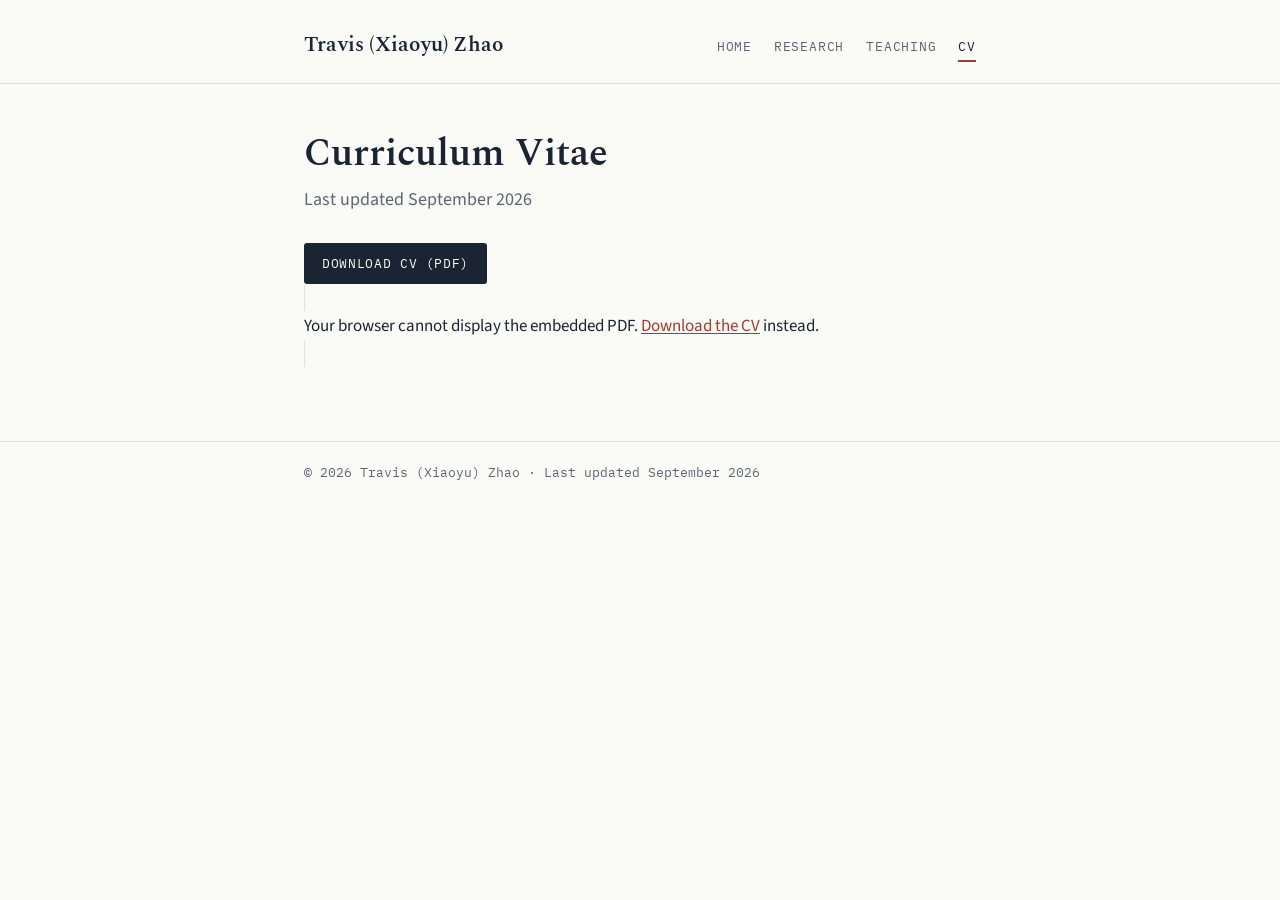
==== cv.html @ 4b036e80 "Migrate existing academic website to root with site-name metadata" ====
<!DOCTYPE html>
<html lang="en">
<head>
<meta charset="UTF-8">
<meta name="viewport" content="width=device-width, initial-scale=1.0">
<title>CV — Travis (Xiaoyu) Zhao</title>
<meta name="description" content="Curriculum vitae of Travis (Xiaoyu) Zhao, Finance Ph.D. candidate at UMass Amherst.">
<link rel="preconnect" href="https://fonts.googleapis.com">
<link href="https://fonts.googleapis.com/css2?family=Spectral:wght@400;600&family=Source+Sans+3:wght@400;600&family=IBM+Plex+Mono:wght@400;500&display=swap" rel="stylesheet">
<link rel="stylesheet" href="style.css">
<link rel="canonical" href="https://traviszhao1128.github.io/cv.html">
<meta property="og:site_name" content="Travis Zhao">
</head>
<body>

<header>
  <div class="wrap header-inner">
    <a class="brand" href="index.html">
      <span class="brand-name">Travis (Xiaoyu) Zhao</span>
    </a>
    <nav aria-label="Main">
      <a href="index.html">Home</a>
      <a href="research.html">Research</a>
      <a href="teaching.html">Teaching</a>
      <a href="cv.html" aria-current="page">CV</a>
    </nav>
  </div>
</header>

<main>
  <div class="wrap">
    <h1>Curriculum Vitae</h1>
    <p class="subtitle">Last updated September 2026</p>

    <p><a class="btn" href="assets/Zhao_CV.pdf">Download CV (PDF)</a></p>

    <object class="cv-frame" data="assets/Zhao_CV.pdf" type="application/pdf" aria-label="Embedded CV PDF">
      <p>Your browser cannot display the embedded PDF. <a href="assets/Zhao_CV.pdf">Download the CV</a> instead.</p>
    </object>
  </div>
</main>

<footer>
  <div class="wrap">© 2026 Travis (Xiaoyu) Zhao · Last updated September 2026</div>
</footer>

</body>
</html>
---- style.css ----
/* Travis (Xiaoyu) Zhao — academic site
   Palette: ink #1B2432 / paper #FAFAF7 / seal #A63A2B / slate #5B6572 / hairline #E3E1DA
   Type: Spectral (display) / Source Sans 3 (body) / IBM Plex Mono (meta) */

:root {
  --ink: #1B2432;
  --paper: #FAFAF7;
  --seal: #A63A2B;
  --slate: #5B6572;
  --hairline: #E3E1DA;
  --maxw: 720px;
}

* { box-sizing: border-box; margin: 0; padding: 0; }

html { scroll-behavior: smooth; }
@media (prefers-reduced-motion: reduce) {
  html { scroll-behavior: auto; }
  * { transition: none !important; }
}

body {
  font-family: "Source Sans 3", -apple-system, "Segoe UI", sans-serif;
  font-size: 17px;
  line-height: 1.65;
  color: var(--ink);
  background: var(--paper);
}

.wrap {
  max-width: var(--maxw);
  margin: 0 auto;
  padding: 0 24px;
}

/* ---------- Header ---------- */
header {
  border-bottom: 1px solid var(--hairline);
  padding: 28px 0 20px;
}

.header-inner {
  display: flex;
  align-items: baseline;
  justify-content: space-between;
  flex-wrap: wrap;
  gap: 12px;
}

.brand {
  display: flex;
  align-items: center;
  gap: 12px;
  text-decoration: none;
  color: var(--ink);
}

.brand-name {
  font-family: "Spectral", serif;
  font-size: 21px;
  font-weight: 600;
  letter-spacing: 0.01em;
}

nav {
  display: flex;
  gap: 22px;
}

nav a {
  font-family: "IBM Plex Mono", monospace;
  font-size: 13px;
  letter-spacing: 0.06em;
  text-transform: uppercase;
  color: var(--slate);
  text-decoration: none;
  padding-bottom: 3px;
  border-bottom: 2px solid transparent;
  transition: color 0.15s ease, border-color 0.15s ease;
}

nav a:hover, nav a:focus-visible { color: var(--ink); }
nav a[aria-current="page"] {
  color: var(--ink);
  border-bottom-color: var(--seal);
}

a:focus-visible {
  outline: 2px solid var(--seal);
  outline-offset: 3px;
}

/* ---------- Main ---------- */
main { padding: 48px 0 72px; }

h1 {
  font-family: "Spectral", serif;
  font-size: 38px;
  font-weight: 600;
  line-height: 1.2;
  margin-bottom: 8px;
}

.subtitle {
  font-size: 18px;
  color: var(--slate);
  margin-bottom: 28px;
}

h2 {
  font-family: "Spectral", serif;
  font-size: 24px;
  font-weight: 600;
  margin: 44px 0 14px;
}

p + p { margin-top: 14px; }

a { color: var(--seal); text-decoration-thickness: 1px; text-underline-offset: 2px; }
a:hover { text-decoration-thickness: 2px; }

/* Eyebrow labels */
.eyebrow {
  font-family: "IBM Plex Mono", monospace;
  font-size: 12px;
  letter-spacing: 0.1em;
  text-transform: uppercase;
  color: var(--seal);
  display: block;
  margin-bottom: 6px;
}

/* ---------- Paper entries ---------- */
.paper {
  border-top: 1px solid var(--hairline);
  padding: 26px 0;
}
.paper:last-of-type { border-bottom: 1px solid var(--hairline); }

.paper h3 {
  font-family: "Spectral", serif;
  font-size: 21px;
  font-weight: 600;
  line-height: 1.35;
  margin-bottom: 6px;
}

.paper .meta {
  font-family: "IBM Plex Mono", monospace;
  font-size: 13px;
  color: var(--slate);
  margin-bottom: 12px;
}

.paper .abstract { margin-bottom: 12px; }

.paper details summary {
  font-family: "IBM Plex Mono", monospace;
  font-size: 13px;
  letter-spacing: 0.04em;
  color: var(--slate);
  cursor: pointer;
  margin-bottom: 8px;
}
.paper details summary:hover { color: var(--ink); }
.paper details ul { margin: 6px 0 10px 22px; font-size: 15.5px; }
.paper details li { margin-bottom: 3px; }

/* Featured JMP card on home */
/* ---------- Buttons ---------- */
.btn {
  display: inline-block;
  font-family: "IBM Plex Mono", monospace;
  font-size: 13px;
  letter-spacing: 0.05em;
  text-transform: uppercase;
  color: var(--paper);
  background: var(--ink);
  padding: 10px 18px;
  border-radius: 3px;
  text-decoration: none;
  transition: background 0.15s ease;
}
.btn:hover { background: var(--seal); }
.btn.secondary {
  color: var(--ink);
  background: transparent;
  border: 1px solid var(--ink);
}
.btn.secondary:hover { color: var(--seal); border-color: var(--seal); background: transparent; }

/* ---------- Teaching table ---------- */
table {
  width: 100%;
  border-collapse: collapse;
  margin: 16px 0 8px;
  font-size: 16px;
}
th {
  font-family: "IBM Plex Mono", monospace;
  font-size: 12px;
  letter-spacing: 0.08em;
  text-transform: uppercase;
  color: var(--slate);
  text-align: left;
  padding: 8px 12px 8px 0;
  border-bottom: 1px solid var(--ink);
  font-weight: 500;
}
td {
  padding: 10px 12px 10px 0;
  border-bottom: 1px solid var(--hairline);
  vertical-align: top;
}

ul.plain { margin: 10px 0 0 22px; }
ul.plain li { margin-bottom: 6px; }

/* ---------- Contact block ---------- */
.contact-block {
  margin-top: 36px;
  padding-top: 24px;
  border-top: 1px solid var(--hairline);
  font-size: 16px;
  color: var(--slate);
}
.contact-block strong { color: var(--ink); }

/* ---------- CV embed ---------- */
.cv-frame {
  width: 100%;
  height: 900px;
  border: 1px solid var(--hairline);
  margin-top: 20px;
}

/* ---------- Footer ---------- */
footer {
  border-top: 1px solid var(--hairline);
  padding: 20px 0 36px;
  font-family: "IBM Plex Mono", monospace;
  font-size: 12.5px;
  color: var(--slate);
}

/* ---------- Mobile ---------- */
@media (max-width: 560px) {
  h1 { font-size: 30px; }
  .header-inner { flex-direction: column; align-items: flex-start; }
  nav { gap: 16px; flex-wrap: wrap; }
  .cv-frame { height: 520px; }
}

/* ---------- Headshot ---------- */
.hero {
  display: flex;
  gap: 40px;
  align-items: flex-start;
}

.hero-text { flex: 1; }

.hero-side {
  width: 235px;
  flex-shrink: 0;
}

.headshot {
  width: 100%;
  height: auto;
  margin-top: 10px;
  border-radius: 4px;
  border: 1px solid var(--hairline);
}

.hero-side .contact-block {
  margin-top: 16px;
  padding-top: 0;
  border-top: none;
  font-size: 14.5px;
  line-height: 1.5;
}

@media (max-width: 600px) {
  .hero { flex-direction: column; align-items: center; }
  .hero-side { width: 200px; }
  .headshot { margin-top: 0; }
}
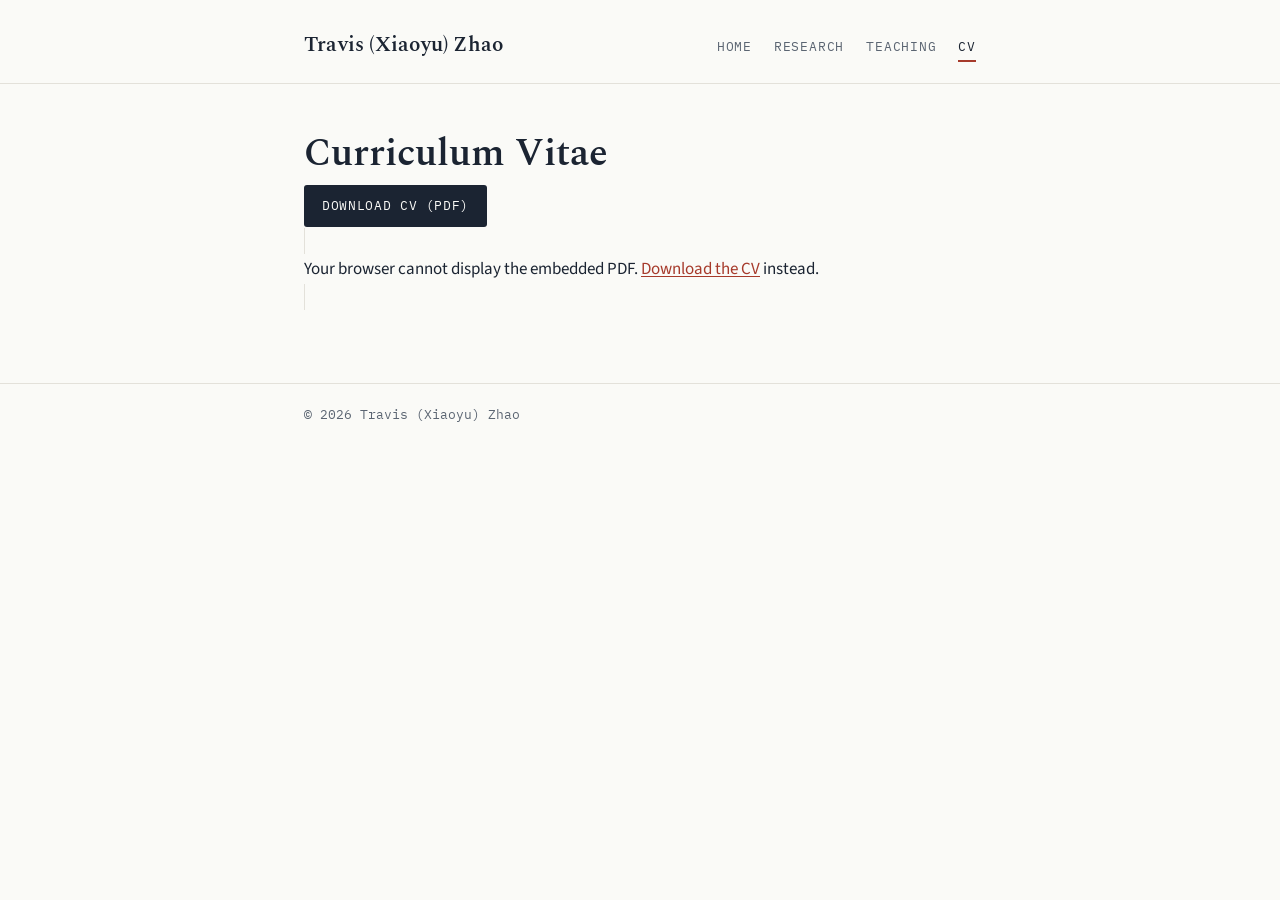
==== commit 7cf2dd3b: "Remove last-updated labels across website pages" ====
--- a/cv.html
+++ b/cv.html
@@ -1,6 +1,14 @@
 <!DOCTYPE html>
 <html lang="en">
 <head>
+<!-- Google tag (gtag.js) -->
+<script async src="https://www.googletagmanager.com/gtag/js?id=G-7151JMZ5XN"></script>
+<script>
+  window.dataLayer = window.dataLayer || [];
+  function gtag(){dataLayer.push(arguments);}
+  gtag('js', new Date());
+  gtag('config', 'G-7151JMZ5XN');
+</script>
 <meta charset="UTF-8">
 <meta name="viewport" content="width=device-width, initial-scale=1.0">
 <title>CV — Travis (Xiaoyu) Zhao</title>
@@ -30,7 +38,6 @@
 <main>
   <div class="wrap">
     <h1>Curriculum Vitae</h1>
-    <p class="subtitle">Last updated September 2026</p>
 
     <p><a class="btn" href="assets/Zhao_CV.pdf">Download CV (PDF)</a></p>
 
@@ -41,7 +48,7 @@
 </main>
 
 <footer>
-  <div class="wrap">© 2026 Travis (Xiaoyu) Zhao · Last updated September 2026</div>
+  <div class="wrap">© 2026 Travis (Xiaoyu) Zhao</div>
 </footer>
 
 </body>
